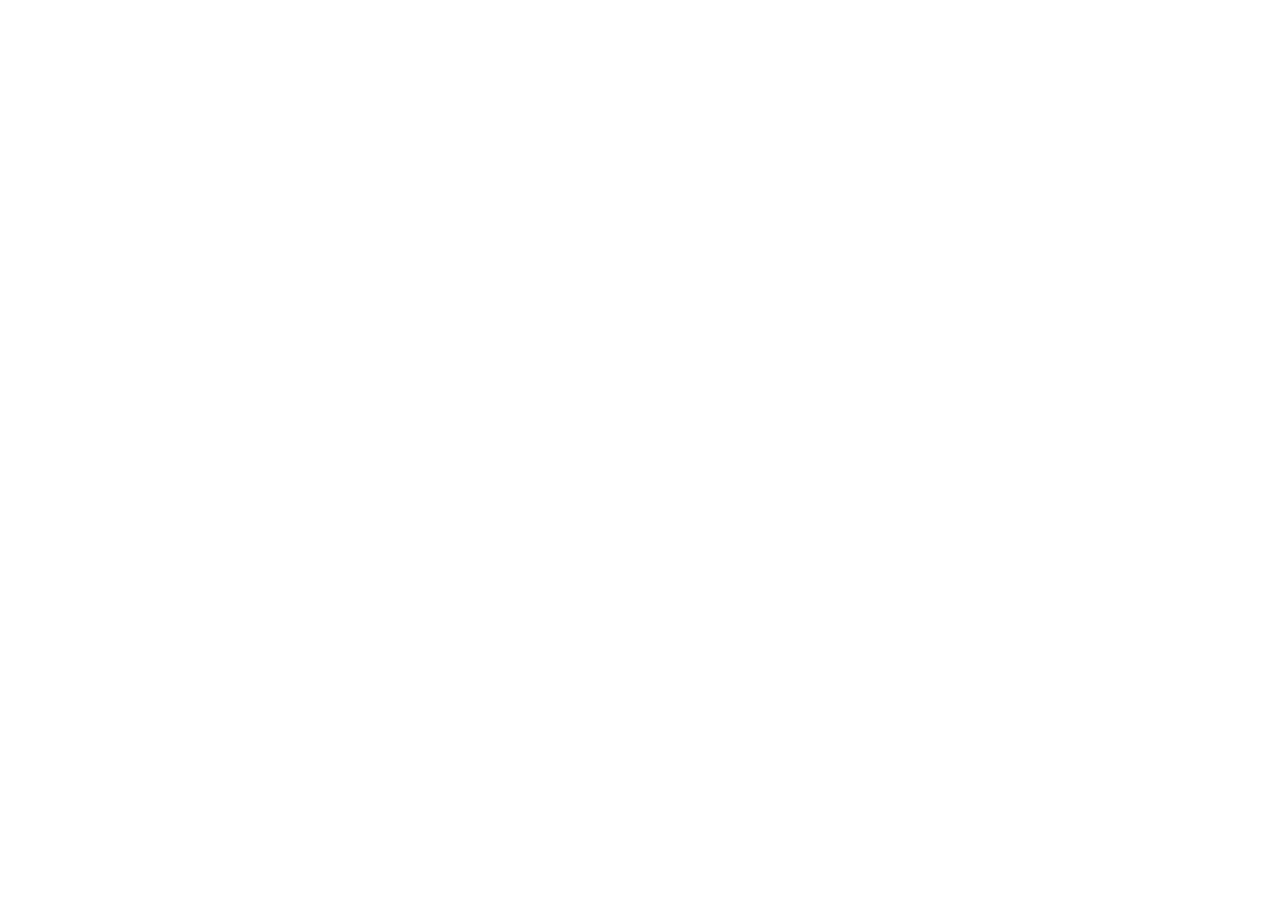
==== INF_03_12_26_01_SG/index.html @ be0f6b4e "inf03 zad3 init" ====
<!DOCTYPE html>
<html lang="pl">
<head>
  <meta charset="utf-8">
  <title>Tatuaże</title>
  <link rel="stylesheet" href="styl.css">
</head>
<body>
  <header></header>
  <header></header>
  <aside></aside>
  <section></section>
  <footer></footer>
</body>
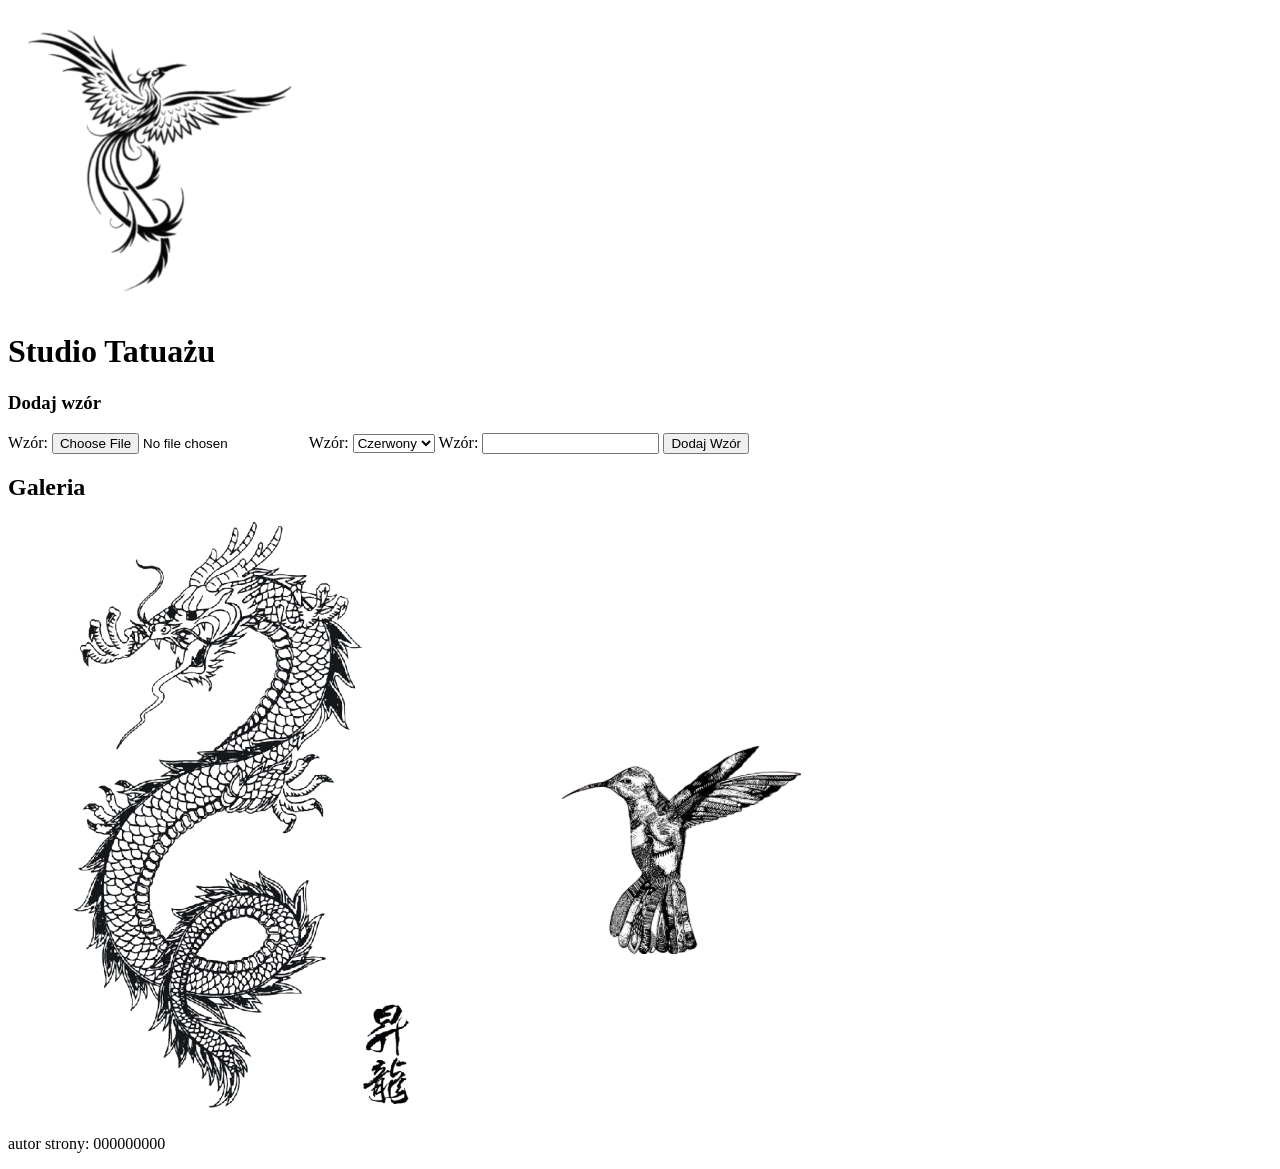
==== commit dd339003: "inf03 zad3 fully completed HTML markup" ====
--- a/INF_03_12_26_01_SG/index.html
+++ b/INF_03_12_26_01_SG/index.html
@@ -6,9 +6,33 @@
   <link rel="stylesheet" href="styl.css">
 </head>
 <body>
-  <header></header>
-  <header></header>
-  <aside></aside>
-  <section></section>
-  <footer></footer>
+  <header>
+    <img src="img/logo.png" height="300" alt="salon">
+  </header>
+  <header>
+    <h1>Studio Tatuażu</h1>
+  </header>
+  <aside>
+    <h3>Dodaj wzór</h3>
+    <label for="wzorI">Wzór:</label>
+    <input id="wzorI" type="file" accept=".png">
+    <label for="kolorS">Wzór:</label>
+    <select id="kolorS">
+      <option>Czerwony</option>
+      <option>Czarny</option>
+      <option>Zielony</option>
+      <option>Niebieski</option>
+    </select>
+    <label for="cenaI">Wzór:</label>
+    <input id="cenaI" type="number" accept=".png">
+    <button id="submit" type="button">Dodaj Wzór</button>
+  </aside>
+  <section>
+    <h2>Galeria</h2>
+    <img class="miniatury" src="img/smok.png" alt="smok.png">
+    <img class="miniatury" src="img/koliber.png" alt="koliber.png">
+  </section>
+  <footer>
+    <p>autor strony: 000000000</p>
+  </footer>
 </body>
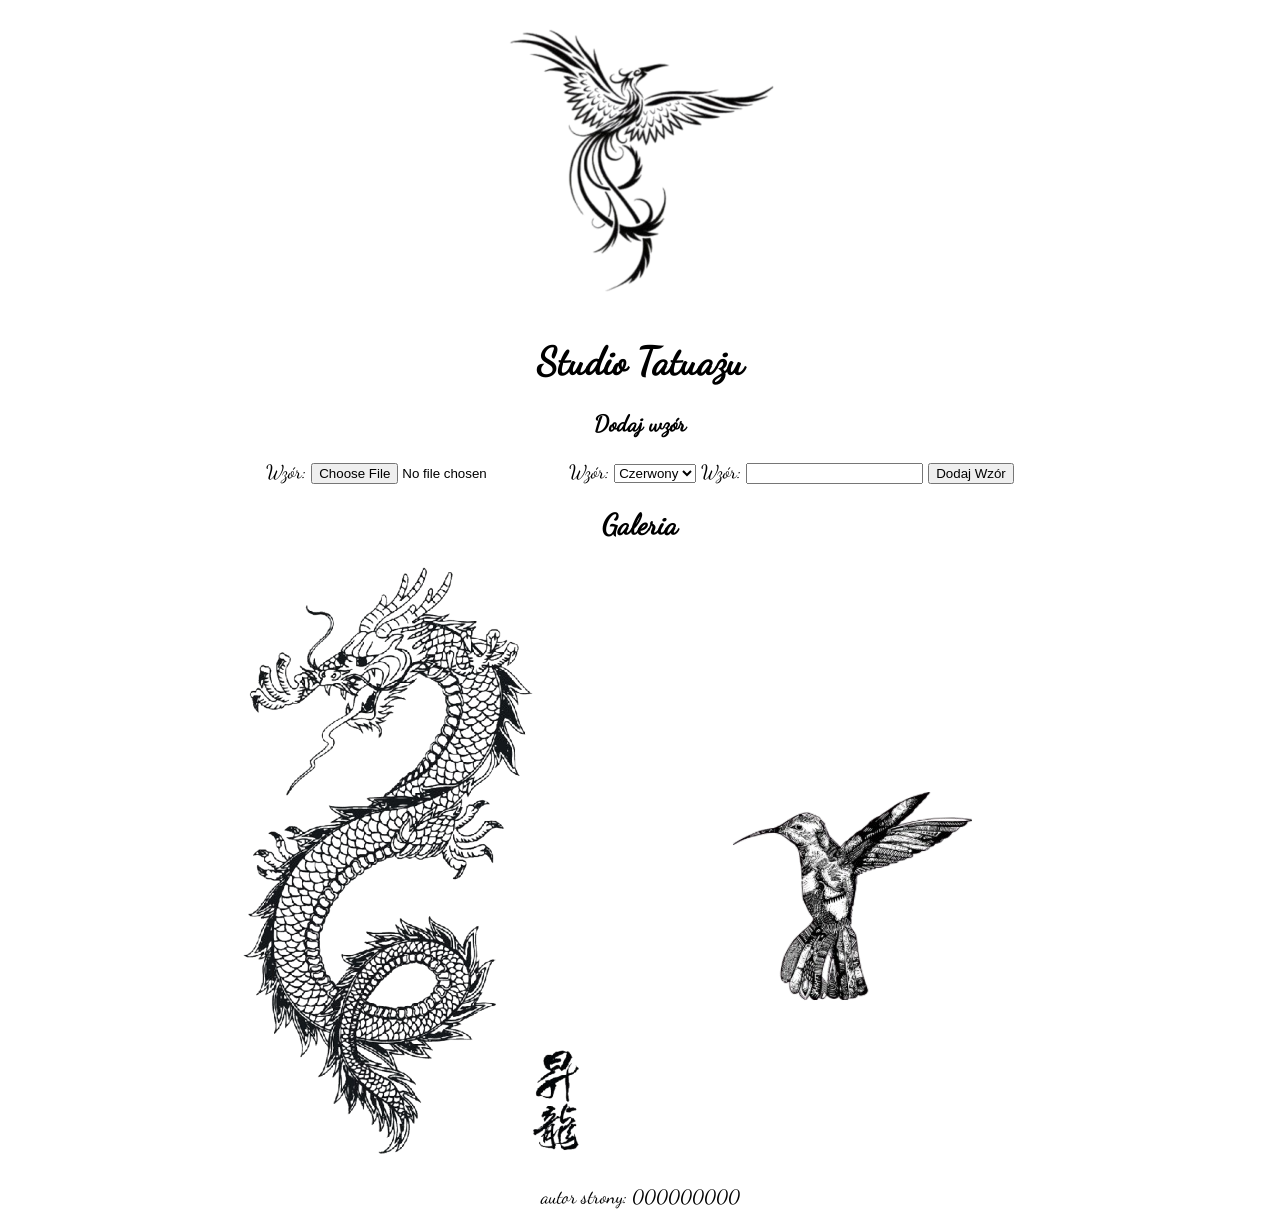
==== commit 73ff3262: "inf03 zad3 css font linked" ====
--- a/INF_03_12_26_01_SG/index.html
+++ b/INF_03_12_26_01_SG/index.html
@@ -6,10 +6,10 @@
   <link rel="stylesheet" href="styl.css">
 </head>
 <body>
-  <header>
+  <header class="header1">
     <img src="img/logo.png" height="300" alt="salon">
   </header>
-  <header>
+  <header class="header2">
     <h1>Studio Tatuażu</h1>
   </header>
   <aside>
--- a/INF_03_12_26_01_SG/styl.css
+++ b/INF_03_12_26_01_SG/styl.css
@@ -0,0 +1,12 @@
+@font-face {
+    font-family: "Dancing Script";
+    src: url("czcionki/DancingScript-Regular.woff") format('woff');
+    font-weight: 400;
+    font-style: normal;
+}
+
+body {
+    font-family: "Dancing Script", serif;
+    font-size: 120%;
+    text-align: center;
+}
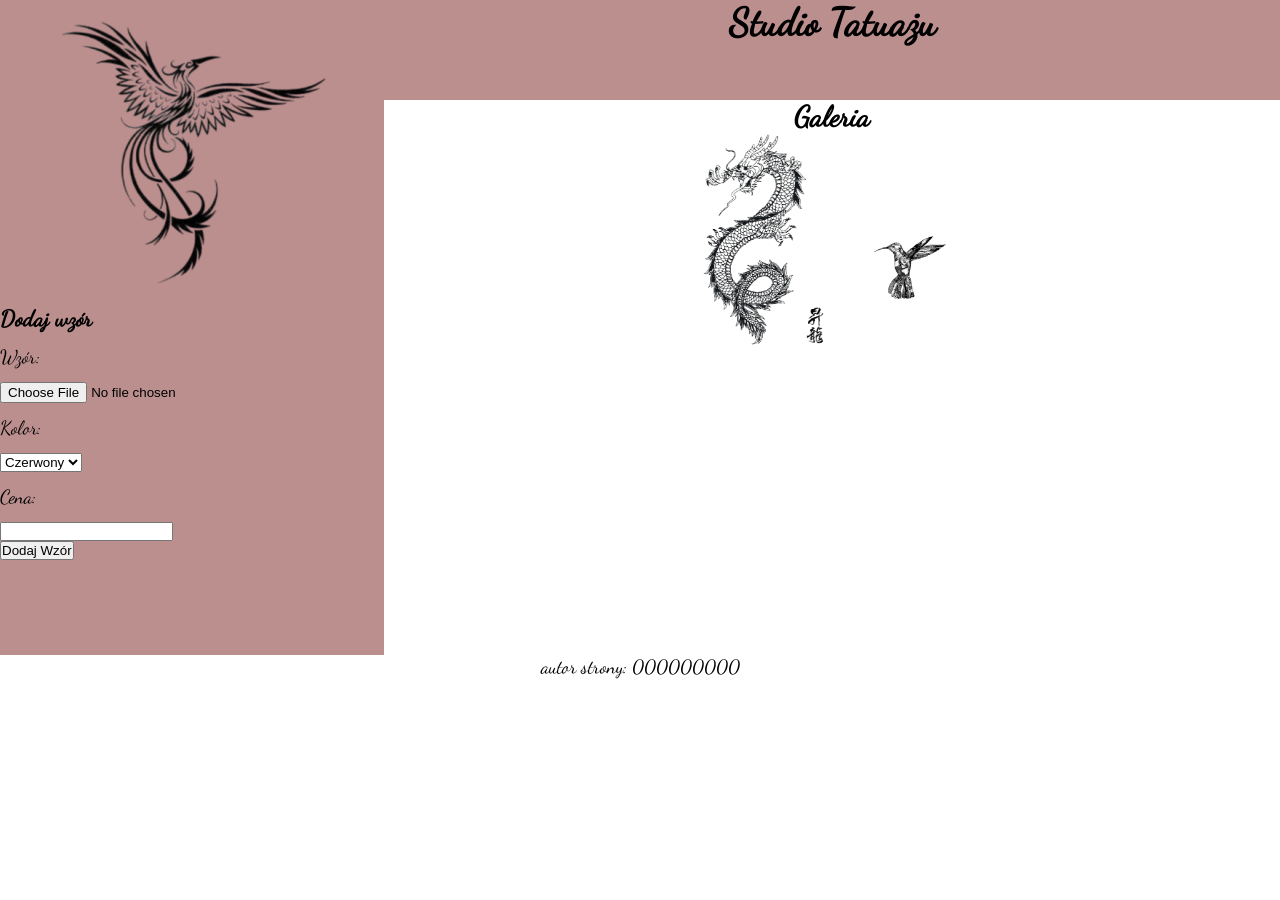
==== commit be1adb1d: "inf03 zad3 css semantic completed" ====
--- a/INF_03_12_26_01_SG/index.html
+++ b/INF_03_12_26_01_SG/index.html
@@ -6,32 +6,38 @@
   <link rel="stylesheet" href="styl.css">
 </head>
 <body>
-  <header class="header1">
-    <img src="img/logo.png" height="300" alt="salon">
-  </header>
-  <header class="header2">
-    <h1>Studio Tatuażu</h1>
-  </header>
-  <aside>
-    <h3>Dodaj wzór</h3>
-    <label for="wzorI">Wzór:</label>
-    <input id="wzorI" type="file" accept=".png">
-    <label for="kolorS">Wzór:</label>
-    <select id="kolorS">
-      <option>Czerwony</option>
-      <option>Czarny</option>
-      <option>Zielony</option>
-      <option>Niebieski</option>
-    </select>
-    <label for="cenaI">Wzór:</label>
-    <input id="cenaI" type="number" accept=".png">
-    <button id="submit" type="button">Dodaj Wzór</button>
-  </aside>
-  <section>
-    <h2>Galeria</h2>
-    <img class="miniatury" src="img/smok.png" alt="smok.png">
-    <img class="miniatury" src="img/koliber.png" alt="koliber.png">
-  </section>
+  <div class="main">
+    <div class="left">
+      <header class="header1">
+        <img src="img/logo.png" height="300" alt="salon">
+      </header>
+      <aside>
+        <h3>Dodaj wzór</h3>
+        <label for="wzorI">Wzór:</label>
+        <input id="wzorI" type="file" accept=".png">
+        <label for="kolorS">Kolor:</label>
+        <select id="kolorS">
+          <option>Czerwony</option>
+          <option>Czarny</option>
+          <option>Zielony</option>
+          <option>Niebieski</option>
+        </select>
+        <label for="cenaI">Cena:</label>
+        <input id="cenaI" type="number" accept=".png">
+        <button id="submit" type="button">Dodaj Wzór</button>
+      </aside>
+    </div>
+    <div class="right">
+      <header class="header2">
+        <h1>Studio Tatuażu</h1>
+      </header>
+      <section>
+        <h2>Galeria</h2>
+        <img class="miniatury" src="img/smok.png" alt="smok.png">
+        <img class="miniatury" src="img/koliber.png" alt="koliber.png">
+      </section>
+    </div>
+  </div>
   <footer>
     <p>autor strony: 000000000</p>
   </footer>
--- a/INF_03_12_26_01_SG/styl.css
+++ b/INF_03_12_26_01_SG/styl.css
@@ -5,8 +5,62 @@
     font-style: normal;
 }
 
+* {
+    margin: 0;
+    padding: 0;
+}
+
 body {
     font-family: "Dancing Script", serif;
     font-size: 120%;
     text-align: center;
+    .main {
+        display: flex;
+        width: 100vw;
+        .left {
+            width: 30%;
+        }
+        .right {
+            width: 70%;
+        }
+
+        aside, .header1 {
+            width: 30vw;
+            background-color: rosybrown;
+        }
+
+        aside {
+            text-align: left;
+            display: flex;
+            flex-direction: column;
+            align-items: flex-start;
+            height: 350px;
+        }
+
+        .header2 {
+            background-color: rosybrown;
+            width: 70vw;
+            height: 100px;
+        }
+
+        section {
+            width: 70vw;
+            height: 550px;
+            overflow: scroll;
+        }
+
+        label {
+            line-height: 50px;
+        }
+
+        .miniatury {
+            width: 150px;
+            transition: width 1s ease;
+        }
+
+        .miniatury:hover {
+            background-color: bisque;
+            width: 200px;
+        }
+    }
 }
